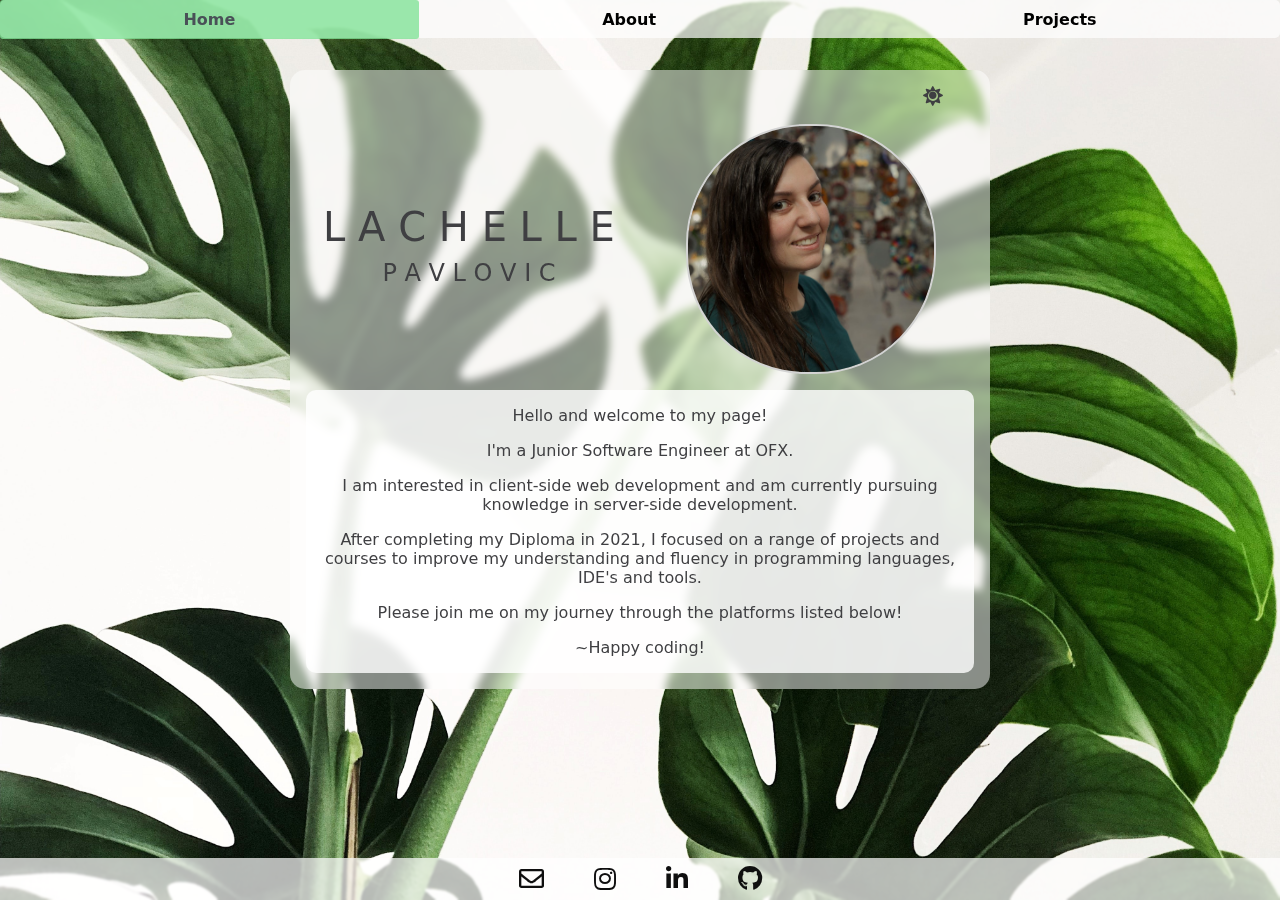
==== index.html @ 0884a19d "intro update" ====
﻿<!DOCTYPE html>
<html lang="en-au">
  <head>
    <meta charset="utf-8" />
    <meta name="viewport" content="width=device-width, initial-scale=1.0" />
    <title>Lachelle Pavlovic | Home</title>
    <link
      rel="icon"
      type="image/svg"
      href="./images/code_html_link_share_icon.svg"
    />
    <link rel="canonical" href="https://lachelle-anne.com/index.html" />
    <meta name="referrer" content="none-when-downgrade" />
    <link
      rel="stylesheet"
      href="https://cdnjs.cloudflare.com/ajax/libs/font-awesome/5.10.2/css/all.min.css"
    />
    <link href="styles.css?v=33" rel="stylesheet" />

    <!-- Global site tag (gtag.js) - Google Analytics -->
    <script
      async
      src="https://www.googletagmanager.com/gtag/js?id=UA-203236141-1"
    ></script>
    <script>
      window.dataLayer = window.dataLayer || [];
      function gtag() {
        dataLayer.push(arguments);
      }
      gtag("js", new Date());

      gtag("config", "UA-203236141-1");
    </script>
  </head>

  <body>
    <header>
      <div class="navigation">
        <nav>
          <ul class="nav nav-tabs nav-fill">
            <li class="nav-item">
              <a class="nav-link active" href="index.html">Home</a>
            </li>
            <li class="nav-item">
              <a class="nav-link" href="about.html">About</a>
            </li>
            <li class="nav-item">
              <a class="nav-link" href="projects.html">Projects</a>
            </li>
          </ul>
        </nav>
      </div>
    </header>
    <div class="container">
      <!-- Dark Mode Switch -->
      <div class="theme-switch-wrapper">
        <label class="theme-switch">
          <input type="checkbox" />
          <span id="toggle-icon">
            <i class="fas fa-sun"></i>
          </span>
        </label>
      </div>
      <div class="welcome text-center">
        <h1>L A C H E L L E</h1>
        <h4>P A V L O V I C</h4>
      </div>
      <div class="home-image-column">
        <img
          class="profile-image"
          src="images/profile_img.jpg"
          alt="lachelle-anne"
        />
      </div>
      <div class="paragraph text-center">
        <p>Hello and welcome to my page!</p>
        <p>I'm a Junior Software Engineer at OFX.</p>
        <p>
          I am interested in client-side web development and am currently
          pursuing knowledge in server-side development.
        </p>
        <p>
          After completing my Diploma in 2021, I focused on a range of
          projects and courses to improve my understanding and fluency in
          programming languages, IDE's and tools.
        </p>
        <p>Please join me on my journey through the platforms listed below!</p>
        <p>~Happy coding!</p>
      </div>
    </div>
    <footer class="footer">
      <a
        title="Email"
        target="_blank"
        rel="noopener noreferrer"
        href="mailto:lachelle.anne@gmail.com"
        ><i class="far fa-envelope footer-icon" alt="email"></i
      ></a>
      <a
        title="Instagram"
        target="_blank"
        rel="noopener noreferrer"
        href="https://www.instagram.com/la_codes/"
        ><i class="fab fa-instagram footer-icon" alt="instagram"></i
      ></a>
      <a
        title="LinkedIn"
        target="_blank"
        rel="noopener noreferrer"
        href="https://www.linkedin.com/in/lachelle-anne/"
        ><i class="fab fa-linkedin-in footer-icon" alt="linkedin"></i
      ></a>
      <a
        title="GitHub"
        target="_blank"
        rel="noopener noreferrer"
        href="https://github.com/lachelle-anne"
        ><i class="fab fa-github footer-icon" alt="github"></i
      ></a>
    </footer>
    <script src="script.js"></script>
  </body>
</html>
---- styles.css ----
﻿/* General Settings */

:root {
  /* Background */
  --bg-color: #ebebeb;
  --bg-position: top left;
  --bg-image: url("images/bg.jpg");
  /* Header / Footer */
  --text-nav-link: #000000;
  --nav-and-footer-bar: rgba(255, 255, 255, 0.7);
  --footer-icon: #0f0f0f;
  /* Containers */
  --content-container: rgba(255, 255, 255, 0.5);
  --link-container: #ffffff;
  --progress-line-box-color: #ffffff;
  --content-bubble-inner: rgba(255, 255, 255, 0.8);
  /* Text */
  --text: #3f3f42;
}

[data-theme="dark"] {
  /* Background */
  --bg-color: #09090b;
  --bg-position: top center;
  --bg-image: url("images/bg-dark.jpg");
  /* Header / Footer */
  --text-nav-link: #f0f0f0;
  --nav-and-footer-bar: rgba(37, 35, 35, 0.7);
  --footer-icon: rgb(240, 238, 238);
  /* Containers */
  --content-container: rgba(37, 35, 35, 0.5);
  --link-container: #252525;
  --progress-line-box-color: #161616;
  --content-bubble-inner: rgba(12, 12, 12, 0.6);
  /* Text */
  --text: #dad9e2;
}

/* Dark Mode Toggle */
.theme-switch-wrapper {
  grid-column: start/end;
  align-items: center;
  display: flex;
  margin-left: auto;
}

.theme-switch-wrapper {
  margin-right: 10px;
  font-size: 1rem;
}

.theme-switch {
  display: inline-block;
  height: 22px;
  position: relative;
  width: 41px;
}

.theme-switch input {
  display: none;
}

.fas {
  font-size: 20px;
  margin-right: 10px;
}

/* Body */

html {
  overflow-y: scroll;
  scroll-behavior: smooth;
}
body {
  --bs-font-sans-serif: system-ui, -apple-system, "Segoe UI", Roboto,
    "Helvetica Neue", Arial, "Noto Sans", "Liberation Sans", sans-serif,
    "Apple Color Emoji", "Segoe UI Emoji", "Segoe UI Symbol", "Noto Color Emoji";
  position: relative;
  background: no-repeat;
  background-image: var(--bg-image);
  background-attachment: fixed;
  background-size: cover;
  background-color: var(--bg-color);
  background-position: var(--bg-position);
  width: 100%;
  font-family: var(--bs-font-sans-serif);
  margin: 0;
}

/* Content Container */
.container {
  margin-top: 70px;
  margin-bottom: 75px;
  display: grid;
  grid-template-columns: [start] repeat(2, 1fr) [end];
  background-color: var(--content-container);
  backdrop-filter: blur(4px);
  -webkit-backdrop-filter: blur(4px);
  border-radius: 15px;
  color: var(--text);
  max-width: 700px;
  margin-left: auto;
  margin-right: auto;
  gap: 16px;
  padding: 16px;
}

/* Content Styling */

.heading-title {
  grid-column: start / end;
}
.text-center {
  text-align: center !important;
}
*,
*::before,
*::after {
  box-sizing: border-box;
}

h6,
.h6,
h5,
.h5,
h4,
.h4,
h3,
.h3,
h2,
.h2,
h1,
.h1 {
  margin-top: 0;
  margin-bottom: 0.5rem;
  font-weight: 500;
  line-height: 1.2;
}

h1,
.h1 {
  font-size: calc(1.375rem + 1.5vw);
}
h2,
.h2 {
  font-size: calc(1.325rem + 0.9vw);
}
h3,
.h3 {
  font-size: calc(1.3rem + 0.6vw);
}
h4,
.h4 {
  font-size: calc(1.275rem + 0.3vw);
}
h5,
.h5 {
  font-size: 1.25rem;
}
h6,
.h6 {
  font-size: 1rem;
}

/* Navigation Bar */

.navigation {
  position: fixed;
  top: 0;
  width: 100%;
  z-index: 1;
}
.nav {
  display: flex;
  flex-wrap: wrap;
  padding-left: 0;
  margin-bottom: 0;
  list-style: none;
  border-radius: 5px;
}
.nav-link {
  color: var(--text-nav-link);
  font-weight: bold;
  display: block;
  padding: 0.5rem 1rem;
  text-decoration: none;
  transition: color 0.15s ease-in-out, background-color 0.15s ease-in-out,
    border-color 0.15s ease-in-out;
}
.nav-tabs {
  background-color: var(--nav-and-footer-bar);
  backdrop-filter: blur(1px);
  -webkit-backdrop-filter: blur(1px);
}
.nav-tabs .nav-link {
  margin-bottom: -1px;
  background: none;
  border-radius: 3px;
  padding: 10px;
}

.nav-tabs .nav-link:hover,
.nav-tabs .nav-link:focus {
  border-color: #e9ecef #e9ecef #dee2e6;
  background-color: rgba(130, 226, 151, 0.8);
  isolation: isolate;
  border-radius: 3px;
}
.nav-link.disabled {
  color: #6c757d;
  pointer-events: none;
  cursor: default;
}
.nav-tabs .nav-link.active,
.nav-tabs .nav-item.show .nav-link {
  color: #495057;
  background-color: rgba(130, 226, 151, 0.8);
}
.nav-fill > .nav-link,
.nav-fill .nav-item {
  flex: 1 1 auto;
  text-align: center;
}

ul {
  margin-top: 0;
}

/* Footer Settings */

/* Footer */
.footer {
  display: flex;
  justify-content: center;
  position: fixed;
  bottom: 0;
  width: 100%;
  background-color: var(--nav-and-footer-bar);
  backdrop-filter: blur(1px);
  -webkit-backdrop-filter: blur(1px);
  padding: 8px;
}
.footer-icon {
  font-size: 25px;
  padding-left: 25px;
  padding-right: 25px;
  color: var(--footer-icon);
}
.footer-icon:hover {
  color: rgb(73, 190, 149);
}

/* Home Page */

.profile-image {
  border-radius: 120px;
  border: 2px solid lightgray;
  max-width: 250px;
  grid-column: start/end;
  margin-left: auto;
  margin-right: auto;
  display: block;
}
.welcome {
  margin-left: auto;
  margin-right: auto;
  display: block;
  align-self: center;
}
.paragraph {
  background-color: var(--content-bubble-inner);
  grid-column: start / end;
  padding: 0 18px;
  border-radius: 10px;
}

/* About Page */

.subtitle {
  padding-bottom: 20px;
}
.column {
  padding: 10px;
}

/* About Containers */
.education {
  padding: 10px;
  text-align: center;
}
.bubble {
  padding: 10px;
  border-radius: 10px;
  background-color: var(--content-bubble-inner);
}

.skills-type {
  color: rgb(107, 180, 153);
  font-weight: bold;
}
.skills {
  font-weight: 500;
}
/* Skill Bar */
.bar {
  margin: 10px 0;
}
.bar:first-child {
  margin-top: 0px;
}
.bar .info {
  margin-bottom: 15px;
}
.bar .info span {
  font-weight: 500;
  font-size: 17px;
  opacity: 1;
}
.bar .progress-line {
  height: 10px;
  width: 100%;
  background: var(--progress-line-box-color);
  position: relative;
  border-radius: 10px;
  box-shadow: inset 0 1px 1px rgba(0, 0, 0, 0.05),
    0 1px rgba(223, 223, 223, 0.8);
}
@keyframes animate {
  100% {
    transform: scaleX(1);
  }
}
.bar .progress-line span {
  height: 100%;
  position: absolute;
  border-radius: 10px;
  transform: scaleX(0);
  transform-origin: left;
  background: rgb(166, 227, 179);
  animation: animate 1.2s cubic-bezier(1, 0, 0.5, 1) forwards;
}
.bar .progress-line.html-css span {
  width: 60%;
}
.bar .progress-line.javascript span {
  width: 40%;
}
.bar .progress-line.c-sharp span {
  width: 40%;
}
.bar .progress-line.sql span {
  width: 40%;
}
.bar .progress-line.typescript span {
  width: 40%;
}

/* Project Page */

.project-subheading {
  grid-column: start/end;
}
.project {
  padding: 10px;
}
.project-link {
  text-decoration: none;
  color: #504f54;
}
.project-video {
  border-radius: 10px;
  background-color: rgba(255, 255, 255, 0.6);
  grid-column: start/end;
  margin-left: auto;
  margin-right: auto;
  max-width: 600px;
  min-width: 490px;
}
.project-github-icon {
  font-size: 30px;
}
.project-github-icon:hover {
  color: rgb(149, 206, 186);
}
.profile-link {
  color: #75b683;
  text-decoration: none;
  font-weight: bold;
  padding-left: 2px;
  padding-right: 2px;
}
.profile-link:hover {
  background-color: rgb(73, 190, 149);
  color: #f0f0f0;
  border-radius: 5px;
}

/* Blog Page */

/* Dropdown */
.collapsible {
  background-color: rgb(135, 207, 150);
  cursor: pointer;
  padding: 18px;
  grid-column: start/end;
  text-align: left;
  outline: none;
  border: none;
  border-radius: 10px;
  font-weight: 600;
}
.active,
.collapsible:hover {
  background-color: rgb(149, 206, 186);
}

.dropdown-icon {
  float: right;
  height: 18px;
  color: rgb(110, 110, 110);
}

/* Container */
.content {
  padding: 0 18px;
  display: none;
  grid-column: start/end;
  overflow: hidden;
  background-color: var(--content-bubble-inner);
  border-radius: 5px;
}
.link {
  border: 2px solid #bbb;
  border-radius: 5px;
  padding: 2px;
  background-color: var(--link-container);
  color: #75b683;
  font-weight: bold;
  line-height: 2;
  display: block;
  text-align: center;
  max-width: 250px;
  margin-left: auto;
  margin-right: auto;
  margin-top: 10px;
  text-decoration: none;
}
.link:hover {
  background-color: #75b683;
  color: #fff;
}

/* Blog Images */
.blog-image {
  border: 2px solid #bbb;
  border-radius: 5px;
  padding: 2px;
  display: block;
  margin-left: auto;
  margin-right: auto;
}
.square {
  max-width: 300px;
}
.long {
  max-width: 600px;
}
/* Media Heading Settings */
@media (min-width: 1200px) {
  h1,
  .h1 {
    font-size: 2.5rem;
  }
  h2,
  .h2 {
    font-size: 2rem;
  }
  h3,
  .h3 {
    font-size: 1.75rem;
  }
  h4,
  .h4 {
    font-size: 1.5rem;
  }
}

/* Media Settings - Large Tablet Portrait*/
@media screen and (max-width: 768px) {
  html {
    scroll-behavior: smooth;
  }
  body {
    background-size: auto;
  }
  .container {
    max-width: 560px;
    min-width: 460px;
  }
  .profile-image {
    max-width: 155px;
  }
  .navigation {
    padding: 0;
    font-size: 15px;
  }
  .long {
    max-width: 450px;
  }
  .square {
    max-width: 450px;
  }
  .education {
    grid-column: start/end;
  }
  .column {
    grid-column: start/end;
  }
  .project-video {
    max-width: 500px;
    min-width: 400px;
  }
  .progress-line span::after {
    animation: none;
  }
  .progress-line span::before {
    animation: none;
  }
}

/* Media Settings - Small Tablet Portrait*/
@media screen and (max-width: 600px) {
  .container {
    max-width: 450px;
    min-width: 380px;
  }
  .long {
    max-width: 370px;
  }
  .square {
    max-width: 370px;
  }
  .project-video {
    max-width: 380px;
    min-width: 300px;
  }
}

/* Media Settings - Mobile Landscape + Portrait */
@media screen and (max-width: 480px) {
  .container {
    max-width: 330px;
    min-width: 300px;
  }
  .profile-image {
    max-width: 120px;
  }
  .home-image-column {
    grid-column: start/end;
  }
  .welcome {
    grid-column: start/end;
    grid-row: 2;
    padding-top: 0px;
  }
  .column {
    padding: 0;
  }
  .long {
    max-width: 250px;
  }
  .square {
    max-width: 250px;
  }
  .project-video {
    max-width: 270px;
    min-width: 200px;
  }
}

/* Media Settings - Mobile Portrait */
@media screen and (max-width: 320px) {
  .container {
    max-width: 295px;
    min-width: 260px;
  }
  .long {
    max-width: 230px;
  }
  .square {
    max-width: 230px;
  }
  .project-video {
    max-width: 240px;
    min-width: 180px;
  }
}
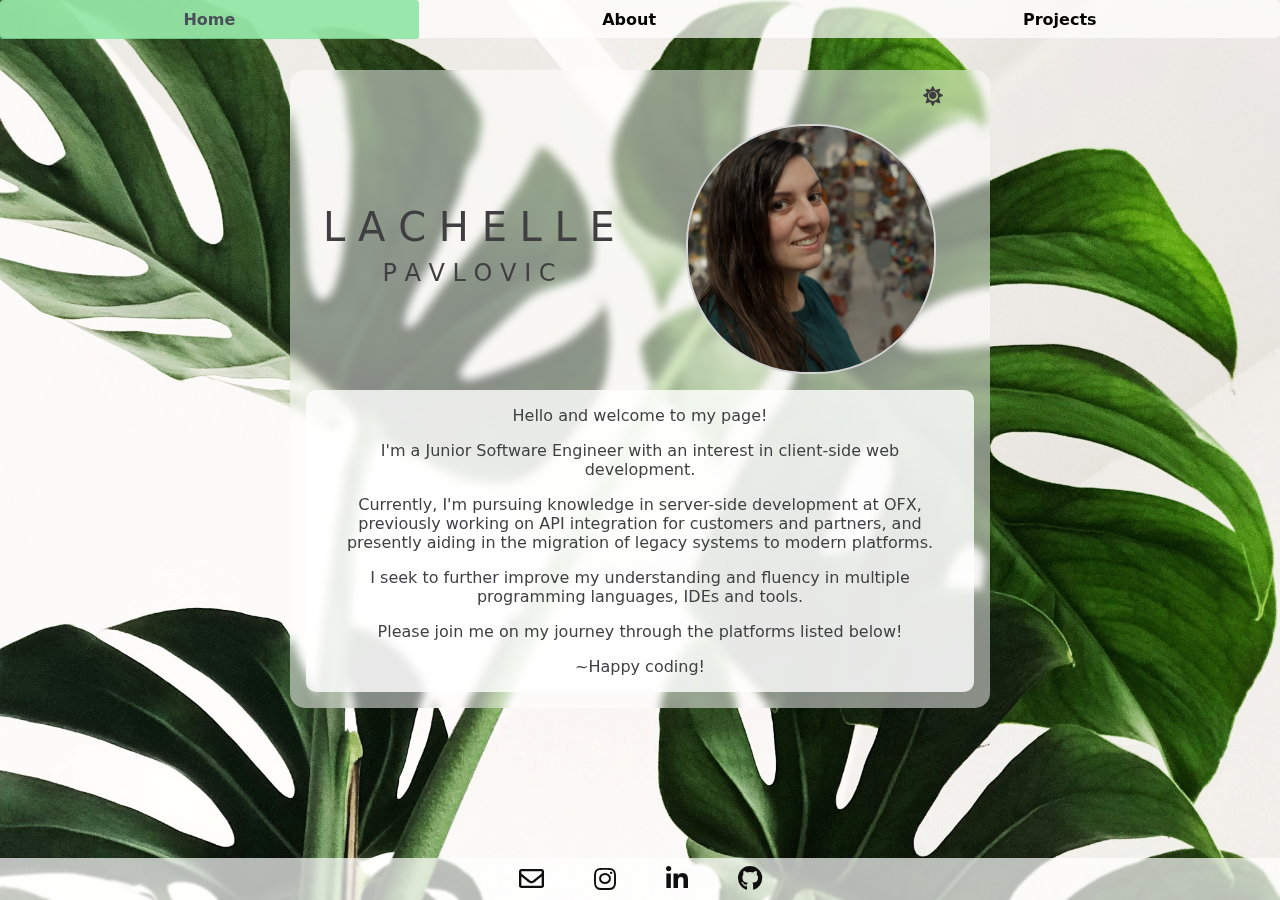
==== commit 1c986840: "update bio" ====
--- a/index.html
+++ b/index.html
@@ -16,22 +16,22 @@
       href="https://cdnjs.cloudflare.com/ajax/libs/font-awesome/5.10.2/css/all.min.css"
     />
     <link href="styles.css?v=33" rel="stylesheet" />
+  </head>
 
-    <!-- Global site tag (gtag.js) - Google Analytics -->
-    <script
-      async
-      src="https://www.googletagmanager.com/gtag/js?id=UA-203236141-1"
-    ></script>
-    <script>
-      window.dataLayer = window.dataLayer || [];
-      function gtag() {
-        dataLayer.push(arguments);
-      }
-      gtag("js", new Date());
+  <!-- Google tag (gtag.js) -->
+  <script
+    async
+    src="https://www.googletagmanager.com/gtag/js?id=G-J5X6NKJJKD"
+  ></script>
+  <script>
+    window.dataLayer = window.dataLayer || [];
+    function gtag() {
+      dataLayer.push(arguments);
+    }
+    gtag("js", new Date());
 
-      gtag("config", "UA-203236141-1");
-    </script>
-  </head>
+    gtag("config", "G-J5X6NKJJKD");
+  </script>
 
   <body>
     <header>
@@ -74,20 +74,25 @@
       </div>
       <div class="paragraph text-center">
         <p>Hello and welcome to my page!</p>
-        <p>I'm a Junior Software Engineer at OFX.</p>
         <p>
-          I am interested in client-side web development and am currently
-          pursuing knowledge in server-side development.
+          I'm a Junior Software Engineer with an interest in client-side web
+          development.
         </p>
         <p>
-          After completing my Diploma in 2021, I focused on a range of
-          projects and courses to improve my understanding and fluency in
-          programming languages, IDE's and tools.
+          Currently, I'm pursuing knowledge in server-side development at OFX,
+          previously working on API integration for customers and partners, and
+          presently aiding in the migration of legacy systems to modern
+          platforms.
+        </p>
+        <p>
+          I seek to further improve my understanding and fluency in multiple
+          programming languages, IDEs and tools.
         </p>
         <p>Please join me on my journey through the platforms listed below!</p>
         <p>~Happy coding!</p>
       </div>
     </div>
+
     <footer class="footer">
       <a
         title="Email"
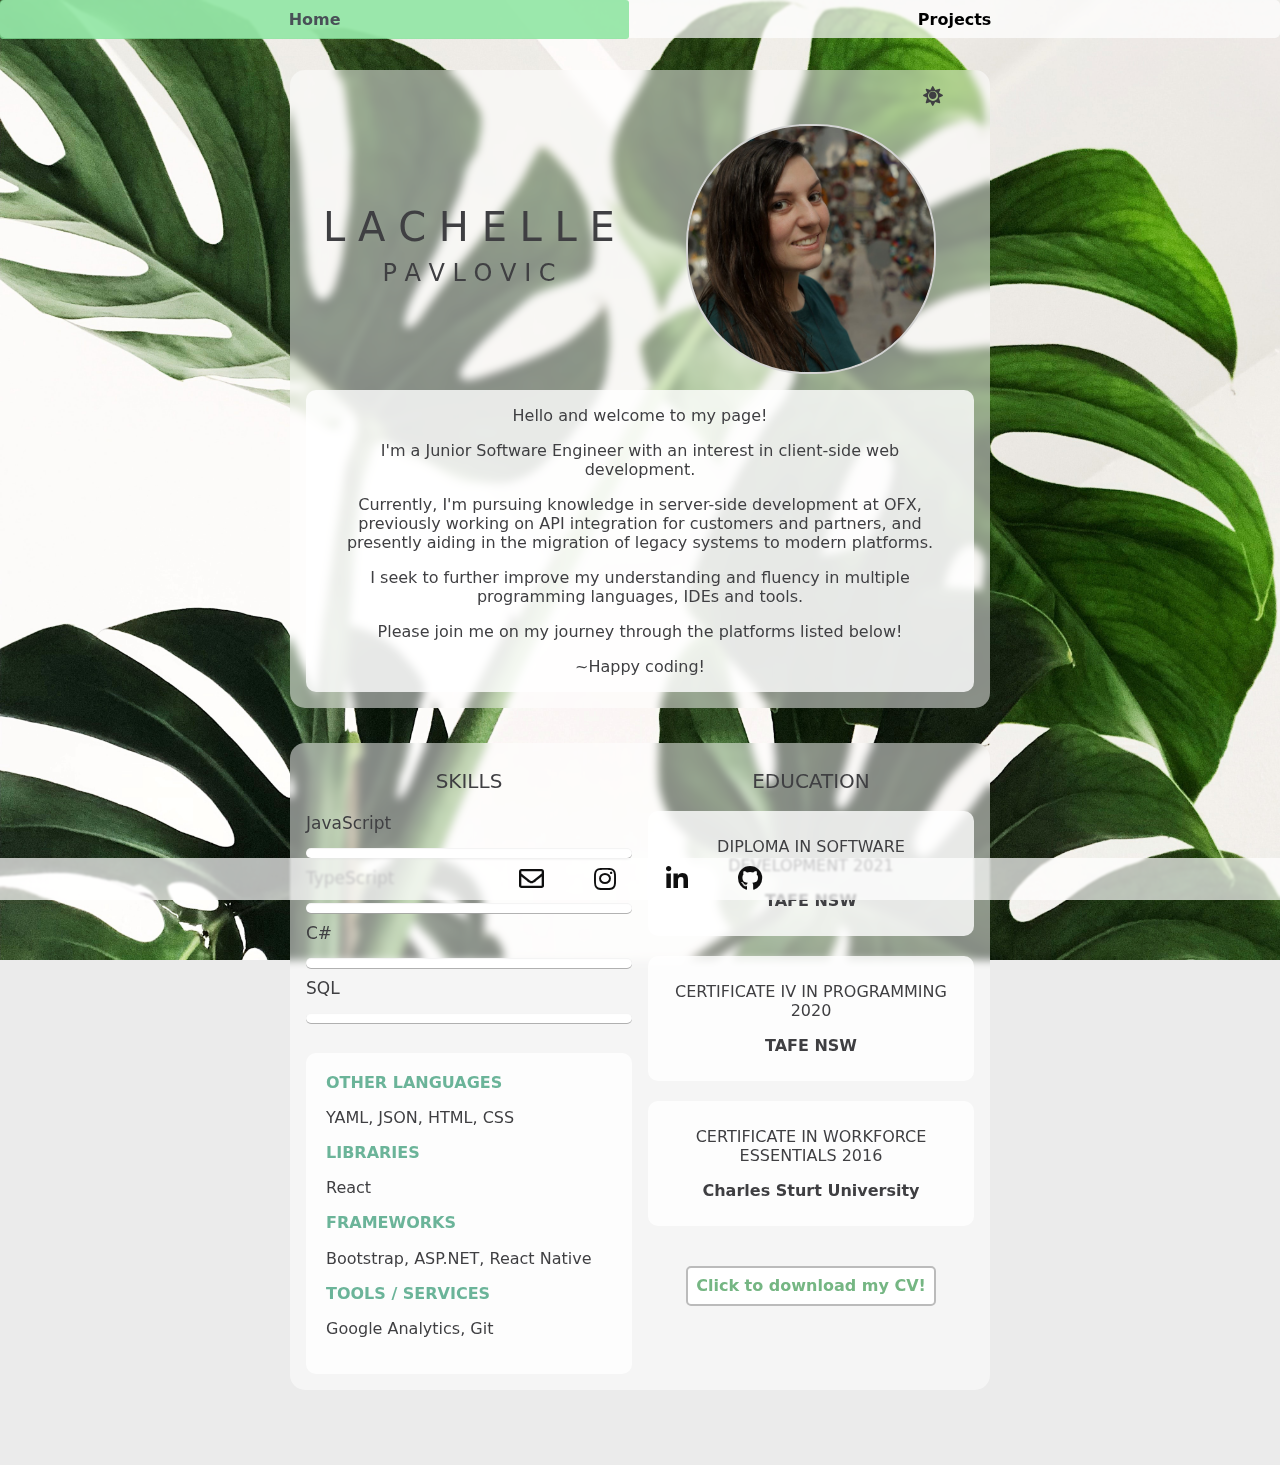
==== commit b6a8ba32: "update bio and skills" ====
--- a/index.html
+++ b/index.html
@@ -15,7 +15,7 @@
       rel="stylesheet"
       href="https://cdnjs.cloudflare.com/ajax/libs/font-awesome/5.10.2/css/all.min.css"
     />
-    <link href="styles.css?v=33" rel="stylesheet" />
+    <link href="styles.css?v=34" rel="stylesheet" />
   </head>
 
   <!-- Google tag (gtag.js) -->
@@ -42,17 +42,13 @@
               <a class="nav-link active" href="index.html">Home</a>
             </li>
             <li class="nav-item">
-              <a class="nav-link" href="about.html">About</a>
-            </li>
-            <li class="nav-item">
               <a class="nav-link" href="projects.html">Projects</a>
             </li>
           </ul>
         </nav>
       </div>
     </header>
-    <div class="container">
-      <!-- Dark Mode Switch -->
+    <div class="container" style="margin-bottom:35px;">
       <div class="theme-switch-wrapper">
         <label class="theme-switch">
           <input type="checkbox" />
@@ -63,7 +59,7 @@
       </div>
       <div class="welcome text-center">
         <h1>L A C H E L L E</h1>
-        <h4>P A V L O V I C</h4>
+        <h4>P A V L O V I C</h4>       
       </div>
       <div class="home-image-column">
         <img
@@ -92,7 +88,82 @@
         <p>~Happy coding!</p>
       </div>
     </div>
+    <div class="container" style="margin-top:35px;">
+      <div class="column">
+        <h5 class="subtitle text-center" style="padding: 10px">SKILLS</h5>
+        <div class="bar">
+          <div class="info">
+            <span>JavaScript</span>
+          </div>
+          <div class="progress-line javascript">
+            <span></span>
+          </div>
+        </div>
+        <div class="bar">
+          <div class="info">
+            <span>TypeScript</span>
+          </div>
+          <div class="progress-line typescript">
+            <span></span>
+          </div>
+        </div>
+        <div class="bar">
+          <div class="info">
+            <span>C#</span>
+          </div>
+          <div class="progress-line c-sharp">
+            <span></span>
+          </div>
+        </div>
+        <div class="bar">
+          <div class="info">
+            <span>SQL</span>
+          </div>
+          <div class="progress-line sql">
+            <span></span>
+          </div>
+        </div>
+        <div class="bubble" style="margin-top: 30px; padding: 20px">
+          <h6 class="skills-type">OTHER LANGUAGES</h6>
+          <p class="skills">YAML, JSON, HTML, CSS</p>
+          <h6 class="skills-type">LIBRARIES</h6>
+          <p class="skills">React</p>
+          <h6 class="skills-type">FRAMEWORKS</h6>
+          <p class="skills">Bootstrap, ASP.NET, React Native</p>
+          <h6 class="skills-type">TOOLS / SERVICES</h6>
+          <p class="skills">Google Analytics, Git</p>
+        </div>
+      </div>
+      <div class="column">
+        <h5 class="subtitle text-center" style="padding: 10px">EDUCATION</h5>
+        <div class="education">
+          <div class="bubble">
+            <p>DIPLOMA IN SOFTWARE DEVELOPMENT 2021</p>
+            <p><b>TAFE NSW</b></p>
+          </div>
+        </div>
+        <div class="education">
+          <div class="bubble">
+            <p>CERTIFICATE IV IN PROGRAMMING 2020</p>
+            <p><b>TAFE NSW</b></p>
+          </div>
+        </div>
+        <div class="education">
+          <div class="bubble">
+            <p>CERTIFICATE IN WORKFORCE ESSENTIALS 2016</p>
+            <p><b>Charles Sturt University</b></p>
+          </div>
+        </div>
+        <a
+          class="link"
+          style="margin-top: 20px"
+          href="./documents/Lachelle_Pavlovic_Resume_CV.pdf"
+          download
+          >Click to download my CV!</a
+        >
 
+      </div>
+    </div>
     <footer class="footer">
       <a
         title="Email"
--- a/styles.css
+++ b/styles.css
@@ -280,12 +280,12 @@
   padding-bottom: 20px;
 }
 .column {
-  padding: 10px;
+  grid-template-columns: auto auto;
 }
 
 /* About Containers */
 .education {
-  padding: 10px;
+  padding-bottom: 20px;
   text-align: center;
 }
 .bubble {
@@ -323,7 +323,7 @@
   position: relative;
   border-radius: 10px;
   box-shadow: inset 0 1px 1px rgba(0, 0, 0, 0.05),
-    0 1px rgba(223, 223, 223, 0.8);
+    0 1px rgba(159, 159, 159, 0.8);
 }
 @keyframes animate {
   100% {
@@ -339,17 +339,14 @@
   background: rgb(166, 227, 179);
   animation: animate 1.2s cubic-bezier(1, 0, 0.5, 1) forwards;
 }
-.bar .progress-line.html-css span {
+.bar .progress-line.javascript span {
+  width: 50%;
+}
+.bar .progress-line.c-sharp span {
   width: 60%;
 }
-.bar .progress-line.javascript span {
-  width: 40%;
-}
-.bar .progress-line.c-sharp span {
-  width: 40%;
-}
 .bar .progress-line.sql span {
-  width: 40%;
+  width: 50%;
 }
 .bar .progress-line.typescript span {
   width: 40%;
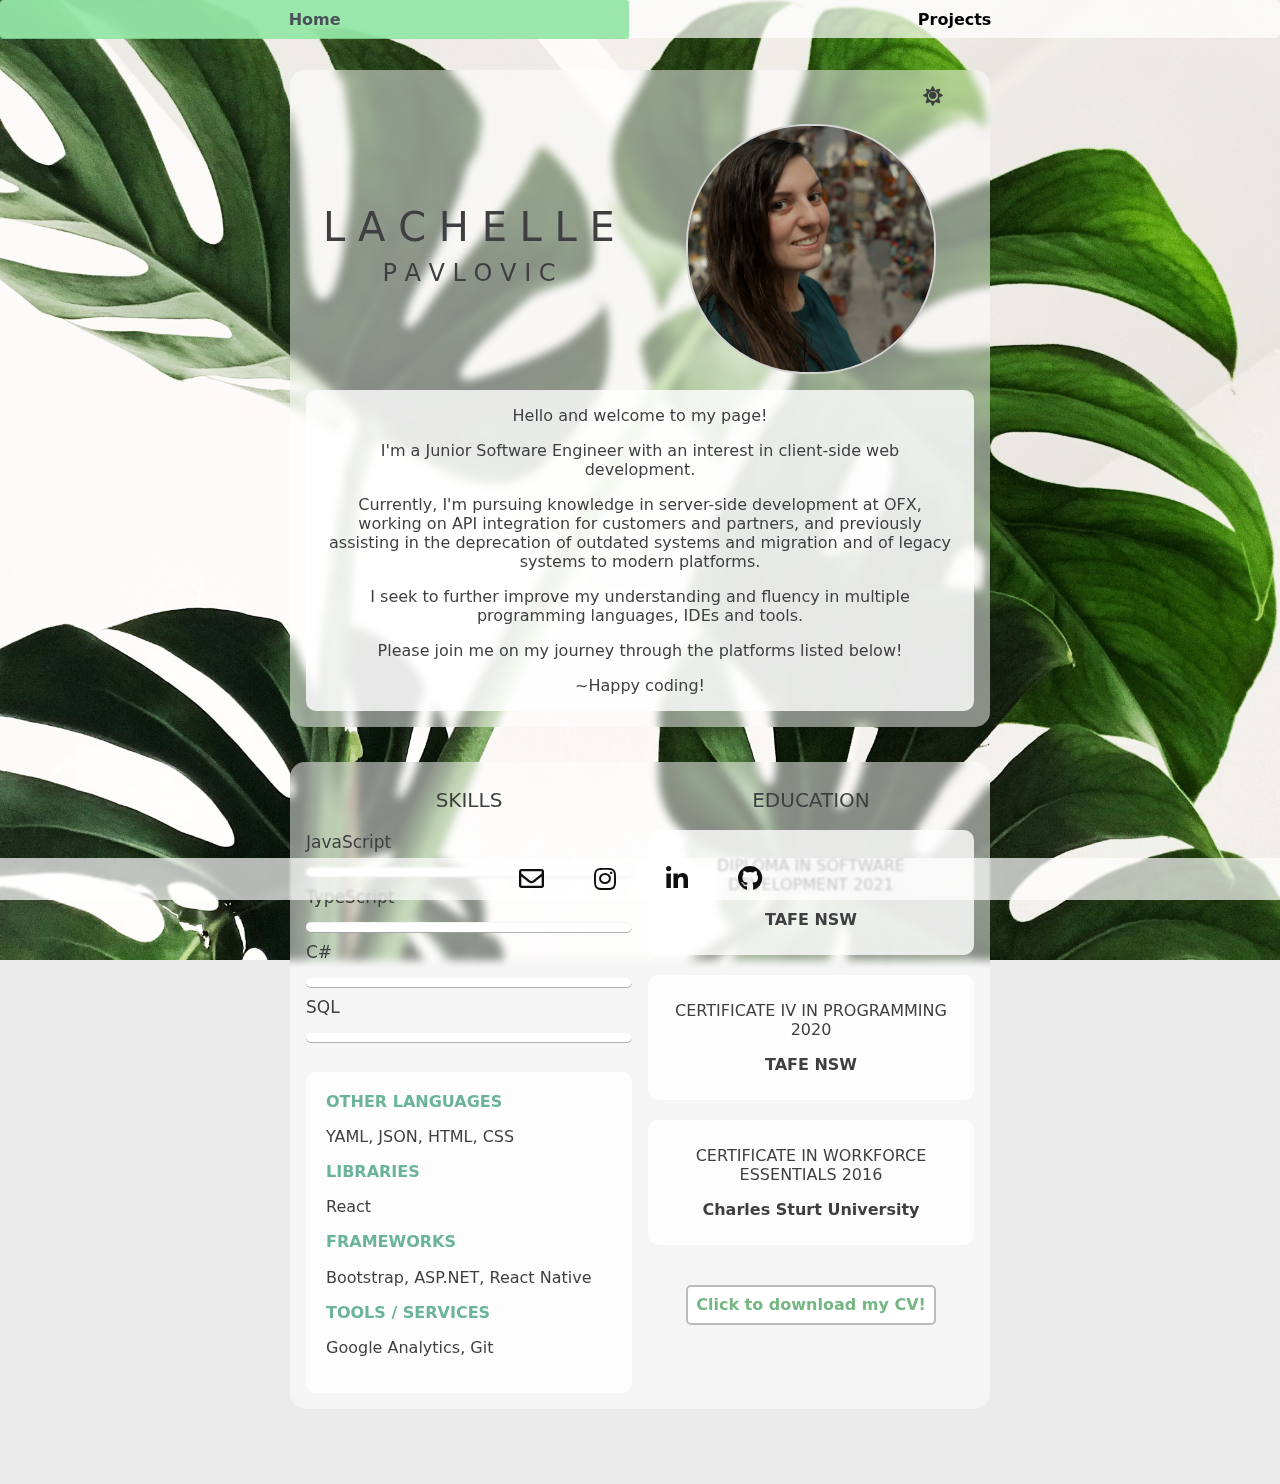
==== commit ce559cdc: "update home page" ====
--- a/index.html
+++ b/index.html
@@ -15,7 +15,7 @@
       rel="stylesheet"
       href="https://cdnjs.cloudflare.com/ajax/libs/font-awesome/5.10.2/css/all.min.css"
     />
-    <link href="styles.css?v=34" rel="stylesheet" />
+    <link href="styles.css?v=35" rel="stylesheet" />
   </head>
 
   <!-- Google tag (gtag.js) -->
@@ -75,10 +75,7 @@
           development.
         </p>
         <p>
-          Currently, I'm pursuing knowledge in server-side development at OFX,
-          previously working on API integration for customers and partners, and
-          presently aiding in the migration of legacy systems to modern
-          platforms.
+          Currently, I'm pursuing knowledge in server-side development at OFX, working on API integration for customers and partners, and previously assisting in the deprecation of outdated systems and migration and of legacy systems to modern platforms.
         </p>
         <p>
           I seek to further improve my understanding and fluency in multiple
--- a/styles.css
+++ b/styles.css
@@ -343,10 +343,10 @@
   width: 50%;
 }
 .bar .progress-line.c-sharp span {
-  width: 60%;
+  width: 70%;
 }
 .bar .progress-line.sql span {
-  width: 50%;
+  width: 70%;
 }
 .bar .progress-line.typescript span {
   width: 40%;
